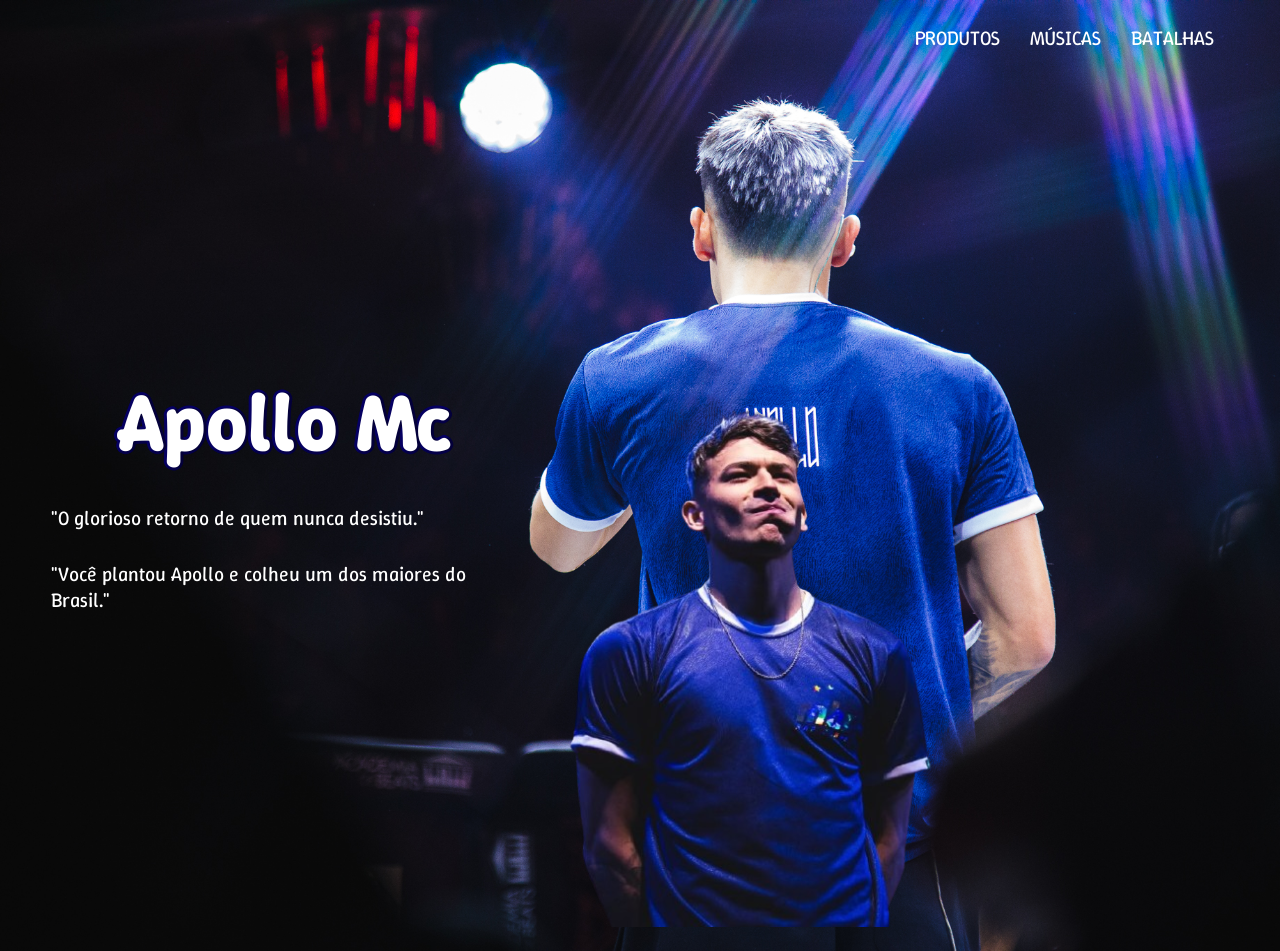
==== index.html @ 0bd6c29f "estrutura básica" ====
<!DOCTYPE html>
<html lang="en">

<head>
    <meta charset="UTF-8">
    <meta name="viewport" content="width=device-width, initial-scale=1.0">
    <link rel="stylesheet" href="https://cdnjs.cloudflare.com/ajax/libs/font-awesome/4.7.0/css/font-awesome.min.css">
    <link rel="stylesheet" href="style.css">
    <title>Apollo Mc</title>
</head>

<body>

    <div class="container">
        <nav>
            <div class="logo">
                <a href="index.html">
                    <img src="#" alt="">
                </a>
            </div>
            <ul>
                <li><a href="sobremim.html">PRODUTOS</a></li>
                <li><a href="minhavisao.html">MÚSICAS</a></li>
                <li><a href="meuplano.html">BATALHAS</a></li>
            </ul>
        </nav>
        
        <section>

            <div class="secao-texto">
                <h1>Apollo Mc</h1>

                
                <p>
                    "O glorioso retorno de quem nunca desistiu."
                </p>
                <p>
                    "Você plantou Apollo e colheu um dos maiores do Brasil."
                </p>

                


            </div>
            <div class="secao-img">
                <img src="img/apollomc.png" alt="">
            </div>
        </section>




    </div>

</body>

</html>
---- style.css ----
@import url('https://fonts.googleapis.com/css2?family=Winky+Sans:ital,wght@0,300..900;1,300..900&display=swap');

*{
    margin: 0;
    padding: 0;
    box-sizing: border-box;
    font-family: "Winky Sans", sans-serif;


}

.container{
    max-width: 1400px;
    margin: 0 auto;
    padding: 0 4%;
}

body{
    background-image: url(img/@westblue___-644.jpg);
    background-size: cover;
    background-repeat: no-repeat;
    overflow-y: hidden;
}

nav{
    display: flex;
    justify-content: space-between;
    align-items: center;
    padding-top: 25px;
}

.logo{
    width: 170px;
}



nav ul{
    list-style: none;
    display: flex;
}

nav ul li{
    padding: 0 15px;
    font-size: 20px;
}

nav ul li a{
    color: white;
    text-decoration: none;
}

nav ul li a:hover{
    color: rgb(6, 0, 97);
}

section{
    display: flex;
    position: relative;
    min-height: 100vh;
    align-items: center;
}

.secao-texto{
    color: rgb(255, 255, 255);
    width: 50%;
    text-align: center;
}

.secao-texto h1{
    font-size: 5rem;
    margin-top: 10px;
    text-shadow: 3px 0 rgb(4, 0, 58),
                 -3px 0 rgb(6, 0, 97),
                 0 3px 0 rgb(5, 0, 73),
                 0 -3px rgb(6, 0, 97),
                 2px 2px rgb(4, 0, 58),
                 -2px -2px rgb(6, 0, 97),
                 2px -2px rgb(4, 0, 66),
                 -2px 2px rgb(6, 0, 97);
                  
}




.secao-texto p{
    font-size: 20px;
    margin: 30px 0;
    font-weight: 400;
    text-align: left;
}

.secao-texto div{
    text-align: left;
}

.secao-img{
    width: 900px;
    height: 250px;
}
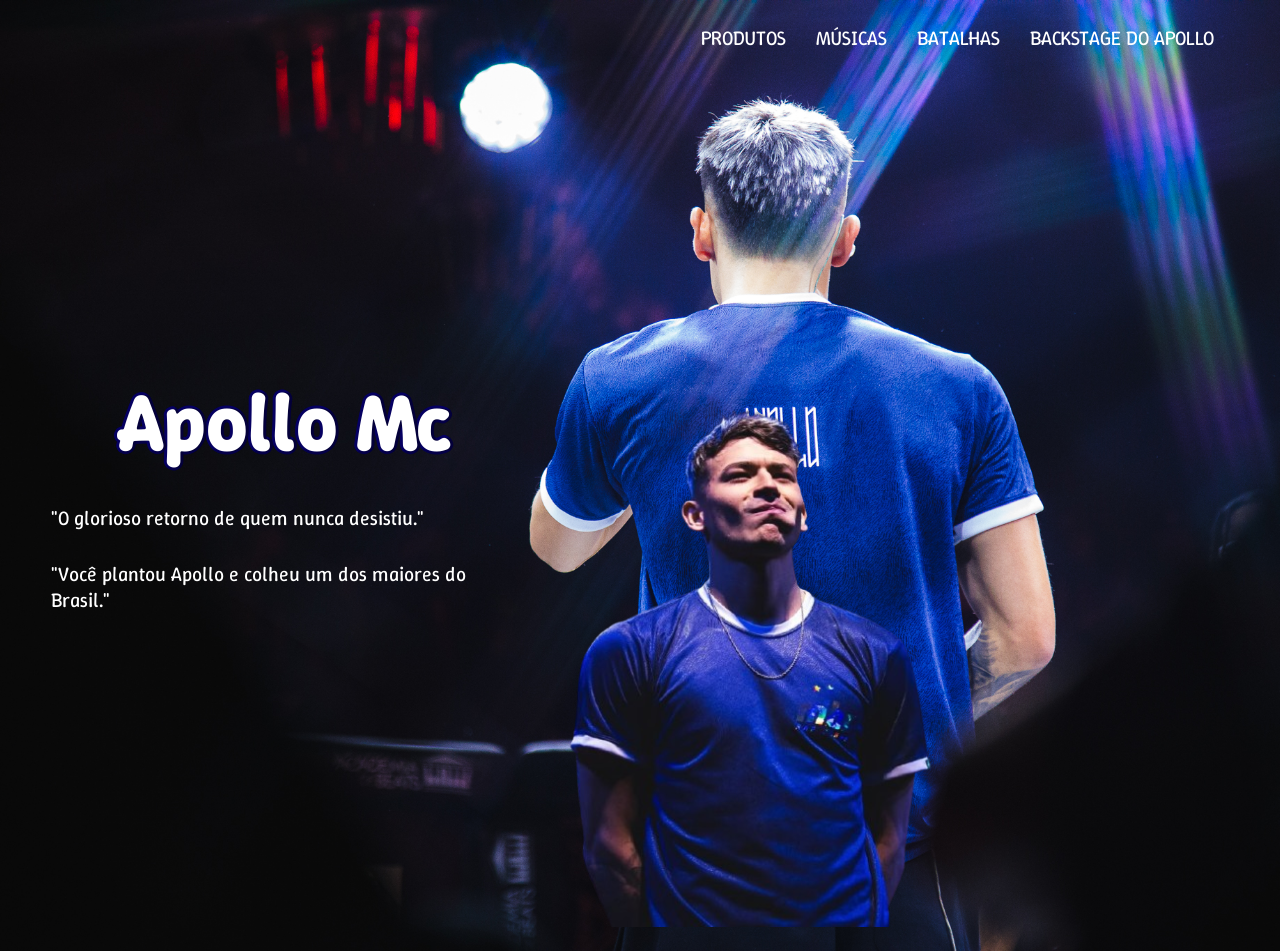
==== commit df51da7a: "alteração de leve" ====
--- a/index.html
+++ b/index.html
@@ -19,9 +19,10 @@
                 </a>
             </div>
             <ul>
-                <li><a href="sobremim.html">PRODUTOS</a></li>
-                <li><a href="minhavisao.html">MÚSICAS</a></li>
-                <li><a href="meuplano.html">BATALHAS</a></li>
+                <li><a href="produtos.html">PRODUTOS</a></li>
+                <li><a href="#">MÚSICAS</a></li>
+                <li><a href="#">BATALHAS</a></li>
+                <li><a href="#">BACKSTAGE DO APOLLO</a></li>
             </ul>
         </nav>
         
